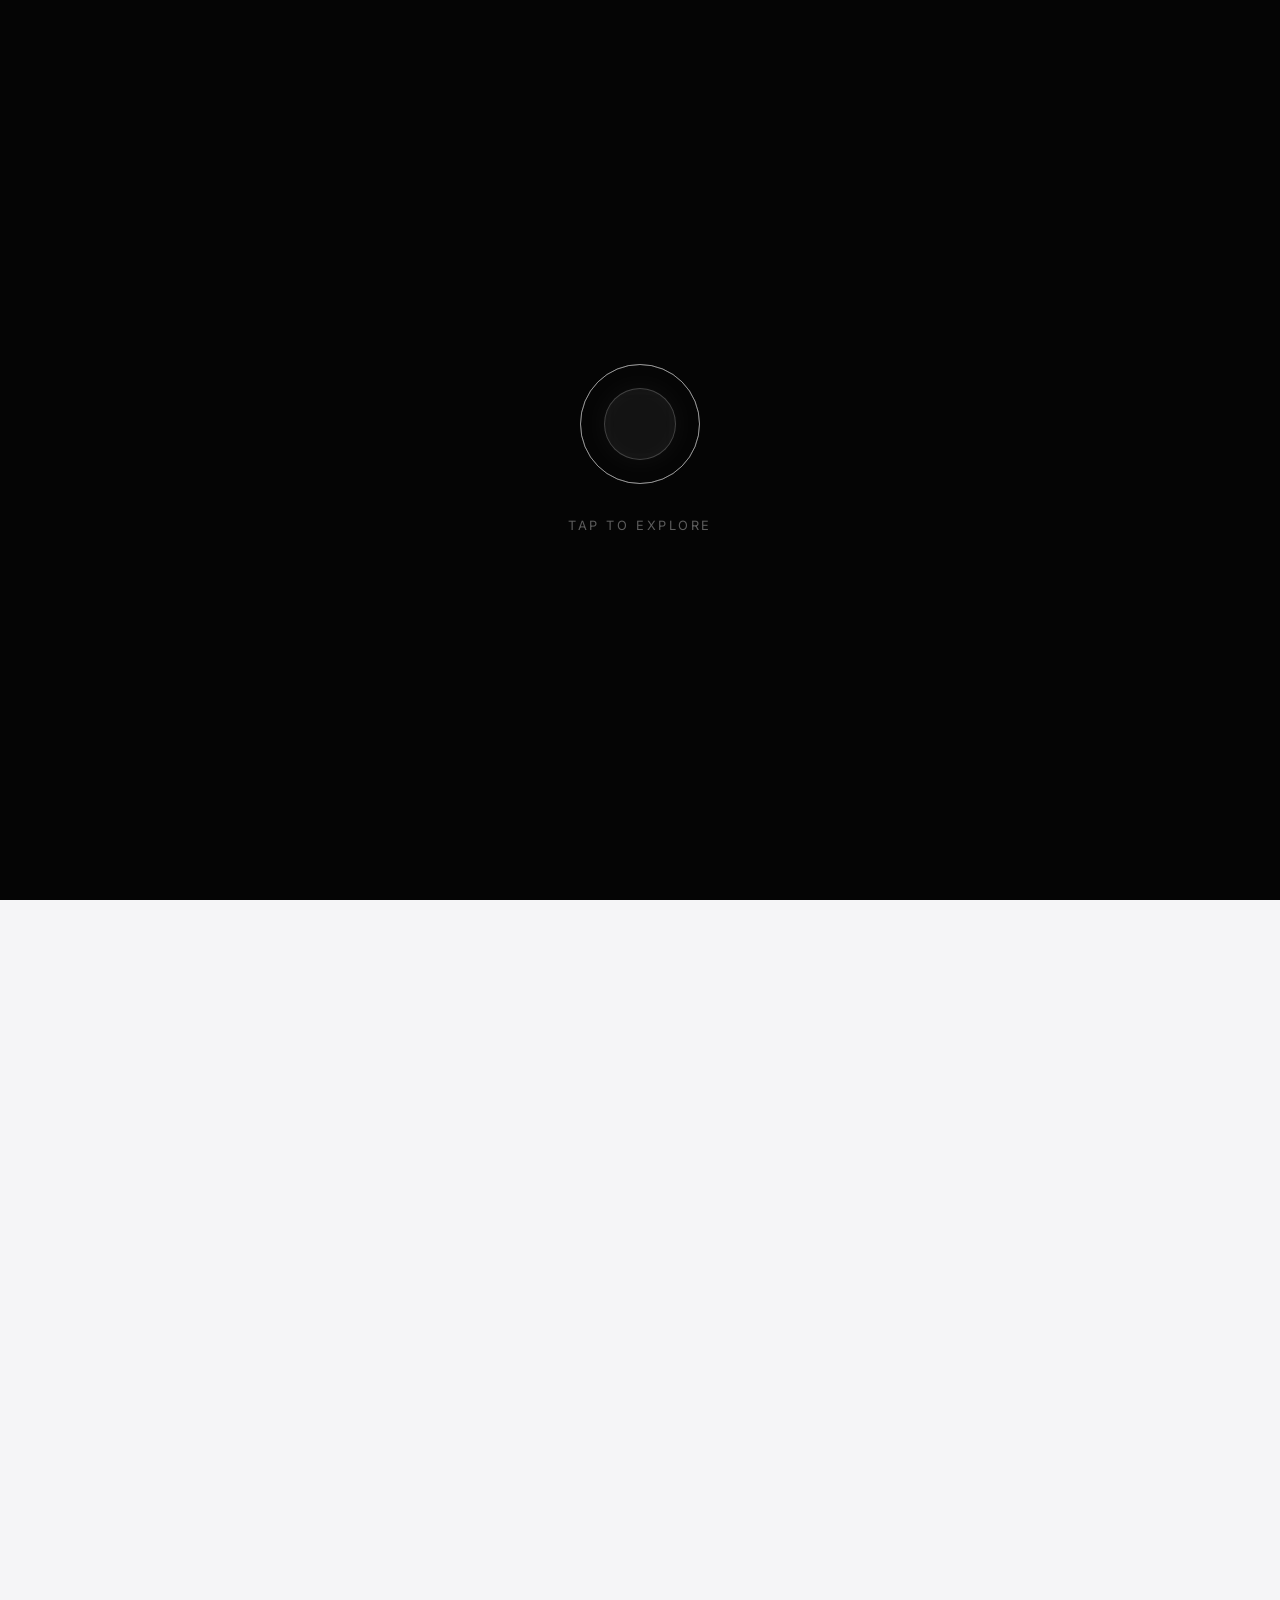
==== index.html @ 4217aa4a "V1.4 small fix" ====
<!DOCTYPE html>
<html lang="id">

<head>
    <meta charset="UTF-8">
    <meta name="viewport" content="width=device-width, initial-scale=1.0">
    <title>Daffa Restu Fadhillah — Front-End Developer & UI/UX Designer</title>
    <meta name="description"
        content="Portfolio resmi Daffa Restu Fadhillah (Dares), Front-End Developer & UI/UX Designer. Jelajahi proyek, keahlian, dan pengalaman kerja saya.">

    <!-- Open Graph / Social Media Meta Tags -->
    <meta property="og:type" content="website">
    <meta property="og:url" content="https://dares18.github.io/Web-Porto/">
    <meta property="og:title" content="Daffa Restu Fadhillah — Front-End Developer & UI/UX Designer">
    <meta property="og:description"
        content="Portfolio resmi Daffa Restu Fadhillah (Dares), Front-End Developer & UI/UX Designer. Jelajahi proyek, keahlian, dan pengalaman kerja saya.">
    <meta property="og:image" content="https://dares18.github.io/Web-Porto/Assets/test%20photo.jpeg">

    <!-- Twitter Meta Tags -->
    <meta property="twitter:card" content="summary_large_image">
    <meta property="twitter:url" content="https://dares18.github.io/Web-Porto/">
    <meta property="twitter:title" content="Daffa Restu Fadhillah — Front-End Developer & UI/UX Designer">
    <meta property="twitter:description"
        content="Portfolio resmi Daffa Restu Fadhillah (Dares), Front-End Developer & UI/UX Designer. Jelajahi proyek, keahlian, dan pengalaman kerja saya.">
    <meta property="twitter:image" content="https://dares18.github.io/Web-Porto/Assets/test%20photo.jpeg">
    <link rel="stylesheet" href="style.css?v=6.0">
    <!-- Google Fonts for modern typography -->
    <link href="https://fonts.googleapis.com/css2?family=Inter:wght@400;600;800&family=Outfit:wght@400;700&display=swap"
        rel="stylesheet">
    <!-- Phosphor Icons for minimalist icons -->
    <script src="https://unpkg.com/@phosphor-icons/web"></script>
</head>

<body class="light-theme splash-active">
    <!-- Typographic Intro Splash -->
    <div id="intro-splash" class="intro-splash" aria-hidden="true">
        <div class="splash-layer splash-layer-top"></div>
        <div class="splash-layer splash-layer-bottom"></div>
        <div class="splash-center kinetic-container">
            <div class="kinetic-word" data-anim="slide-l">IN A DIGITAL WORLD...</div>
            <div class="kinetic-word" data-anim="slide-r">WHERE DETAILS MATTER...</div>
            <div class="kinetic-word" data-anim="stomp">MEET THE CREATOR.</div>
            <div class="kinetic-word kinetic-huge" data-anim="invert">DAFFA RESTU FADHILLAH</div>
            <div class="kinetic-word" data-anim="zoom">FRONT-END DEVELOPER</div>
            <div class="kinetic-word kinetic-accent" data-anim="stretch">& UI/UX DESIGNER</div>
            <div class="kinetic-word" data-anim="bounce">UDINUS • GPA 3.45</div>
            <div class="kinetic-word" data-anim="slide-l">PUPR & APU EXPERIENCED</div>
            <div class="kinetic-word" data-anim="stomp">HR & QA WEB SYSTEMS</div>
            <div class="kinetic-word kinetic-accent" data-anim="zoom">SMOOTH. RESPONSIVE.</div>
            <div class="kinetic-word kinetic-welcome" data-anim="mega">WELCOME.</div>
        </div>
        <!-- Interactive enter prompt — centered ring with pulse -->
        <div class="splash-enter" id="splash-enter">
            <div class="splash-enter-ring">
                <div class="splash-ring-pulse"></div>
                <div class="splash-ring-pulse splash-ring-pulse-2"></div>
                <div class="splash-ring-pulse splash-ring-pulse-3"></div>
                <div class="splash-ring-core">
                    <i class="ph-bold ph-infinity"></i>
                </div>
            </div>
            <span class="splash-enter-text">Tap to Explore</span>
        </div>
    </div>

    <!-- Background Grid -->
    <div class="bg-grid"></div>

    <!-- Header / Logo -->
    <header class="header">
        <div class="logo">
            <div class="logo-glass">
                <i class="ph-bold ph-infinity"></i>
            </div>
            <h1>Dares</h1>
        </div>

        <!-- Live Clock -->
        <div class="clock-container">
            <span id="live-clock">00:00:00</span>
        </div>
    </header>

    <!-- Main Content -->
    <main class="content">
        <!-- Hero Marquee Section -->
        <section id="home" class="hero-section">
            <div class="marquee-container">
                <div class="marquee-content">
                    <!-- Duplicate items to create infinite scroll effect -->
                    <span>DESIGN DREAMER</span>
                    <span class="dot">•</span>
                    <span>FRONTEND DEVELOPER</span>
                    <span class="dot">•</span>
                    <span>BACKEND SURVIVOR</span>
                    <span class="dot">•</span>
                    <span>DESIGN DREAMER</span>
                    <span class="dot">•</span>
                    <span>FRONTEND DEVELOPER</span>
                    <span class="dot">•</span>
                    <span>BACKEND SURVIVOR</span>
                    <span class="dot">•</span>
                </div>
            </div>

            <!-- Scroll Indicator -->
            <div class="scroll-indicator">
                <i class="ph ph-arrow-down"></i>
            </div>
        </section>

        <!-- About Section -->
        <section id="about" class="about-section">
            <div class="container about-grid">
                <div class="about-content">
                    <h2 class="section-title" data-tr="sec-about">About Me</h2>
                    <p class="about-text" data-tr="about-text">
                        Hi, I'm <span class="highlight">Daffa Restu Fadhillah</span>. A passionate tech enthusiast
                        mainly
                        focused on Front-End Development and UI/UX Design. I love building cool, responsive, and
                        interactive
                        web experiences.
                    </p>
                </div>
                <div class="about-image-wrapper">
                    <div class="image-backdrop"></div>
                    <div class="about-image-card">
                        <img src="Assets/test photo.jpeg" alt="Daffa Restu Fadhillah" class="profile-img" loading="lazy" decoding="async">
                        <div class="status-badge">
                            <span class="status-dot"></span> <span data-tr="avail-work">Available for work</span>
                        </div>
                    </div>
                </div>
            </div>
        </section>

        <!-- Education Section -->
        <section id="education" class="education-section">
            <div class="container">
                <h2 class="section-title" data-tr="sec-edu">Education</h2>
                <div class="education-container">
                    <div class="education-card">
                        <div class="edu-header">
                            <div class="edu-icon-wrapper">
                                <img src="Assets/LogoUdinus.png" alt="Logo UDINUS" class="edu-logo" loading="lazy" decoding="async">
                            </div>
                            <div class="edu-meta">
                                <span class="edu-year"><i class="ph ph-calendar-blank"></i> 2020 — 2024</span>
                                <span class="edu-gpa"><i class="ph ph-star-fill"></i> GPA 3.45 / 4.00</span>
                            </div>
                        </div>
                        <h3 class="edu-univ">Dian Nuswantoro University</h3>
                        <h4 class="edu-major">Bachelor of Informatics Engineering (S1 Teknik Informatika)</h4>
                        <p class="edu-desc" data-tr="edu-desc-1">
                            Studied core computer science principles, software engineering, algorithms, and computer
                            systems. Specialized independently and academically in <span class="edu-highlight">Front-End
                                Development</span> and <span class="edu-highlight">UI/UX Design</span>, focusing on
                            building sleek, responsive, and user-centric web applications.
                        </p>
                        <div class="edu-skills">
                            <span class="edu-tag">Front-End Development</span>
                            <span class="edu-tag">UI/UX Design</span>
                            <span class="edu-tag">Software Engineering</span>
                            <span class="edu-tag">Web Technologies</span>
                            <span class="edu-tag">Computer Networks</span>
                        </div>
                    </div>
                </div>
            </div>
        </section>

        <!-- Work Experience Section -->
        <section id="experience" class="experience-section">
            <div class="container">
                <h2 class="section-title" data-tr="sec-exp">Work Experience</h2>
                <div class="timeline">
                    <!-- Item 1 -->
                    <div class="timeline-item">
                        <div class="timeline-dot">
                            <i class="ph ph-laptop"></i>
                        </div>
                        <div class="timeline-content">
                            <div class="exp-header">
                                <div class="exp-icon-wrapper">
                                    <img src="Assets/LogoPupr.png" alt="Logo PUPR" class="exp-logo" loading="lazy" decoding="async">
                                </div>
                                <div class="exp-meta">
                                    <span class="exp-date"><i class="ph ph-calendar-blank"></i> 2023</span>
                                    <span class="exp-badge internship" data-tr="exp-badge-1">Internship</span>
                                </div>
                            </div>
                            <h3 class="exp-role" data-tr="exp-role-1">IT Help Desk Support</h3>
                            <h4 class="exp-company"><i class="ph ph-buildings"></i> BBPJN JATENG — DIY</h4>
                            <p class="exp-desc" data-tr="exp-desc-1">
                                Provided technical assistance and IT troubleshooting to internal and external staff.
                                Resolved hardware, software, network infrastructure, and operating system issues to
                                ensure seamless daily computer operations.
                            </p>
                            <div class="exp-skills">
                                <span class="exp-tag">IT Help Desk</span>
                                <span class="exp-tag">Hardware Troubleshooting</span>
                                <span class="exp-tag">Software Diagnostics</span>
                                <span class="exp-tag">Computer Networks</span>
                                <span class="exp-tag">Customer Service</span>
                            </div>
                        </div>
                    </div>

                    <!-- Item 2 -->
                    <div class="timeline-item">
                        <div class="timeline-dot">
                            <i class="ph ph-briefcase"></i>
                        </div>
                        <div class="timeline-content">
                            <div class="exp-header">
                                <div class="exp-icon-wrapper">
                                    <img src="Assets/apu.png" alt="Logo APU" class="exp-logo" loading="lazy" decoding="async">
                                </div>
                                <div class="exp-meta">
                                    <span class="exp-date"><i class="ph ph-calendar-blank"></i> Dec 2025 — Jun
                                        2026</span>
                                    <span class="exp-badge" data-tr="exp-badge-2">Contract</span>
                                </div>
                            </div>
                            <h3 class="exp-role" data-tr="exp-role-2">Study Program Administration Staff</h3>
                            <h4 class="exp-company"><i class="ph ph-buildings"></i> Agung Putra University</h4>
                            <p class="exp-desc" data-tr="exp-desc-2">
                                Managed daily academic department administration including archiving and reporting.
                                Coordinated agenda scheduling for faculty management, handled incoming/outgoing
                                correspondence, and maintained database accuracy.
                            </p>
                            <div class="exp-skills">
                                <span class="exp-tag">Academic Administration</span>
                                <span class="exp-tag">Agenda Scheduling</span>
                                <span class="exp-tag">Document Archiving</span>
                                <span class="exp-tag">Microsoft Office Suite</span>
                                <span class="exp-tag">Data Management</span>
                            </div>
                        </div>
                    </div>

                    <!-- Item 3 -->
                    <div class="timeline-item">
                        <div class="timeline-dot">
                            <i class="ph ph-briefcase"></i>
                        </div>
                        <div class="timeline-content">
                            <div class="exp-header">
                                <div class="exp-icon-wrapper">
                                    <img src="Assets/apu.png" alt="Logo APU" class="exp-logo" loading="lazy" decoding="async">
                                </div>
                                <div class="exp-meta">
                                    <span class="exp-date"><i class="ph ph-calendar-blank"></i> Dec 2025 — Jun
                                        2026</span>
                                    <span class="exp-badge" data-tr="exp-badge-3">Contract</span>
                                </div>
                            </div>
                            <h3 class="exp-role" data-tr="exp-role-3">LPPM Administration Staff & Cooperation (National)</h3>
                            <h4 class="exp-company"><i class="ph ph-buildings"></i> Agung Putra University</h4>
                            <p class="exp-desc" data-tr="exp-desc-3">
                                Assisted daily institutional research administration, managed document archiving and
                                report preparation, provided executive support to research committees, and handled
                                official correspondence for national collaboration initiatives.
                            </p>
                            <div class="exp-skills">
                                <span class="exp-tag">Administration</span>
                                <span class="exp-tag">Document Control</span>
                                <span class="exp-tag">Executive Support</span>
                                <span class="exp-tag">Correspondence</span>
                                <span class="exp-tag">Data Entry</span>
                            </div>
                        </div>
                    </div>
                </div>
            </div>
        </section>

        <!-- Projects Section -->
        <section id="projects" class="projects-section">
            <div class="container">
                <h2 class="section-title" data-tr="sec-proj">Projects</h2>
                <div class="projects-grid">
                    <!-- Project 1: SDM APU -->
                    <div class="project-card liquid-project" id="project-sdm-apu">
                        <div class="project-thumb-box">
                            <img src="Assets/ProjectSdmApu/1.png" alt="Employee Performance Appraisal System APU"
                                class="project-img" loading="lazy" decoding="async">
                            <div class="project-img-overlay">
                                <span class="action-pill" data-tr="pill-1"><i class="ph ph-corners-out"></i> Open Gallery Grid (6
                                    Images)</span>
                            </div>
                        </div>
                        <div class="project-details">
                            <div class="project-tags">
                                <span class="exp-tag">HR Management</span>
                                <span class="exp-tag">Academic Admin</span>
                            </div>
                            <h3 class="project-heading" data-tr="proj-head-1">Employee Performance Appraisal System</h3>
                            <p class="project-summary" data-tr="proj-sum-1">An integrated Human Resource Management System featuring digital
                                document archiving, employee evaluation tracking, and academic administrative automation
                                for Agung Putra University.</p>
                        </div>
                    </div>

                    <!-- Project 2: LPMI APU -->
                    <div class="project-card liquid-project" id="project-lpmi-apu">
                        <div class="project-thumb-box">
                            <img src="Assets/ProjectLpmiApu/1A.png" alt="Internal Quality Assurance System APU"
                                class="project-img" loading="lazy" decoding="async">
                            <div class="project-img-overlay">
                                <span class="action-pill" data-tr="pill-2"><i class="ph ph-corners-out"></i> Open Gallery Grid (8
                                    Images)</span>
                            </div>
                        </div>
                        <div class="project-details">
                            <div class="project-tags">
                                <span class="exp-tag">Quality Assurance</span>
                                <span class="exp-tag">Academic Survey</span>
                            </div>
                            <h3 class="project-heading" data-tr="proj-head-2">Internal Quality Assurance Questionnaire System</h3>
                            <p class="project-summary" data-tr="proj-sum-2">An integrated academic survey and evaluation questionnaire
                                platform designed for Agung Putra University's Internal Quality Assurance Board (LPMI),
                                facilitating automated feedback collection, institutional auditing, and quality
                                compliance tracking.</p>
                        </div>
                    </div>
                </div>
        </section>
    </main>

        <!-- Project 1 Popup Modal (Galeri SDM APU) -->
        <div id="modal-sdm-apu" class="project-modal-backdrop gallery-modal">
            <div class="project-modal-glass">
                <div class="project-modal-top">
                    <div class="modal-title-area">
                        <span class="exp-badge" data-tr="mod-badge-1"><i class="ph ph-images"></i> Documentation Gallery</span>
                        <h3 data-tr="mod-head-1">Employee Performance Appraisal System</h3>
                    </div>
                    <button class="modal-close-btn close-gallery-modal" aria-label="Close Gallery">
                        <i class="ph ph-x"></i>
                    </button>
                </div>
                <div class="project-modal-content">
                    <p class="modal-desc" data-tr="mod-desc-1">Comprehensive interface preview and feature walkthrough of the Human Resource
                        Management and Employee Performance Appraisal System at Agung Putra University.</p>
                    <div class="modal-gallery-grid">
                        <div class="gallery-cell" data-index="0"
                            data-caption="PIN-Based Login Portal — Secure appraisal gateway where every division head (evaluator) and HRD officer accesses the system using a distinct, unique PIN code.">
                            <img src="Assets/ProjectSdmApu/1.png" alt="SDM APU Screenshot 1" loading="lazy" decoding="async">
                            <div class="cell-zoom-pill"><i class="ph ph-magnifying-glass-plus"></i> Zoom</div>
                        </div>
                        <div class="gallery-cell" data-index="1"
                            data-caption="Employee Appraisal & Selection Interface — Evaluators select an employee by name; once selected, the employee's detailed profile appears, allowing the division head to conduct structured appraisals.">
                            <img src="Assets/ProjectSdmApu/2.png" alt="SDM APU Screenshot 2" loading="lazy" decoding="async">
                            <div class="cell-zoom-pill"><i class="ph ph-magnifying-glass-plus"></i> Zoom</div>
                        </div>
                        <div class="gallery-cell" data-index="2"
                            data-caption="Performance Appraisal History & Statistics — Leaders and HRD staff review the complete evaluation history of appraised employees, featuring analytical statistics and performance averages to guide strategic decisions.">
                            <img src="Assets/ProjectSdmApu/3.png" alt="SDM APU Screenshot 3" loading="lazy" decoding="async">
                            <div class="cell-zoom-pill"><i class="ph ph-magnifying-glass-plus"></i> Zoom</div>
                        </div>
                        <div class="gallery-cell" data-index="3"
                            data-caption="Individual Employee Performance Analytics — Detailed statistical modal showcasing personalized performance trends and appraisal scores derived from historical evaluations of the selected employee.">
                            <img src="Assets/ProjectSdmApu/4.png" alt="SDM APU Screenshot 4" loading="lazy" decoding="async">
                            <div class="cell-zoom-pill"><i class="ph ph-magnifying-glass-plus"></i> Zoom</div>
                        </div>
                        <div class="gallery-cell" data-index="4"
                            data-caption="Employee Data Management Console — HRD staff manage employee directory profiles: adding, deleting, activating, or deactivating accounts, and updating details like name, job title, and join date for appraisal eligibility.">
                            <img src="Assets/ProjectSdmApu/5.png" alt="SDM APU Screenshot 5" loading="lazy" decoding="async">
                            <div class="cell-zoom-pill"><i class="ph ph-magnifying-glass-plus"></i> Zoom</div>
                        </div>
                        <div class="gallery-cell" data-index="5"
                            data-caption="User Roles & Access Management — HRD staff configure system access, mapping division leaders (evaluators) to specific subordinate groups and generating unique access PIN codes for appraisal authorizations.">
                            <img src="Assets/ProjectSdmApu/6.png" alt="SDM APU Screenshot 6" loading="lazy" decoding="async">
                            <div class="cell-zoom-pill"><i class="ph ph-magnifying-glass-plus"></i> Zoom</div>
                        </div>
                    </div>
                </div>
            </div>
        </div>

        <!-- Project 2 Popup Modal (Galeri LPMI APU) -->
        <div id="modal-lpmi-apu" class="project-modal-backdrop gallery-modal">
            <div class="project-modal-glass">
                <div class="project-modal-top">
                    <div class="modal-title-area">
                        <span class="exp-badge" data-tr="mod-badge-2"><i class="ph ph-images"></i> Documentation Gallery</span>
                        <h3 data-tr="mod-head-2">Internal Quality Assurance Questionnaire System</h3>
                    </div>
                    <button class="modal-close-btn close-gallery-modal" aria-label="Close Gallery">
                        <i class="ph ph-x"></i>
                    </button>
                </div>
                <div class="project-modal-content">
                    <p class="modal-desc" data-tr="mod-desc-2">Comprehensive interface preview and feature walkthrough of the Internal
                        Quality Assurance Board (LPMI) Questionnaire and Evaluation Survey System at Agung Putra
                        University.</p>
                    <div class="modal-gallery-grid">
                        <div class="gallery-cell" data-index="0"
                            data-caption="LPMI Auditor & Admin Portal — Secure authentication gateway for Internal Quality Assurance Board (LPMI) officers and academic auditors to manage survey instruments and analyze institutional satisfaction scores.">
                            <img src="Assets/ProjectLpmiApu/1A.png" alt="LPMI APU Screenshot 1A" loading="lazy" decoding="async">
                            <div class="cell-zoom-pill"><i class="ph ph-magnifying-glass-plus"></i> Zoom</div>
                        </div>
                        <div class="gallery-cell" data-index="1"
                            data-caption="Respondent & Faculty Login Gateway — Accessible survey portal where university students, lecturers, alumni, and stakeholders log in to complete evaluation questionnaires.">
                            <img src="Assets/ProjectLpmiApu/1U.png" alt="LPMI APU Screenshot 1U" loading="lazy" decoding="async">
                            <div class="cell-zoom-pill"><i class="ph ph-magnifying-glass-plus"></i> Zoom</div>
                        </div>
                        <div class="gallery-cell" data-index="2"
                            data-caption="Quality Survey Analytics Dashboard — Real-time visual overview displaying active questionnaire campaigns, overall response rates, and institutional satisfaction indices across faculties.">
                            <img src="Assets/ProjectLpmiApu/2.png" alt="LPMI APU Screenshot 2" loading="lazy" decoding="async">
                            <div class="cell-zoom-pill"><i class="ph ph-magnifying-glass-plus"></i> Zoom</div>
                        </div>
                        <div class="gallery-cell" data-index="3"
                            data-caption="Dynamic Questionnaire & Survey Form — Interactive digital survey interface featuring structured Likert-scale criteria, multi-choice evaluation items, and qualitative feedback fields.">
                            <img src="Assets/ProjectLpmiApu/3.png" alt="LPMI APU Screenshot 3" loading="lazy" decoding="async">
                            <div class="cell-zoom-pill"><i class="ph ph-magnifying-glass-plus"></i> Zoom</div>
                        </div>
                        <div class="gallery-cell" data-index="4"
                            data-caption="Survey Response & Feedback Archive — Centralized database repository recording historical questionnaire responses, respondent demographics, and department-specific evaluation records.">
                            <img src="Assets/ProjectLpmiApu/4.png" alt="LPMI APU Screenshot 4" loading="lazy" decoding="async">
                            <div class="cell-zoom-pill"><i class="ph ph-magnifying-glass-plus"></i> Zoom</div>
                        </div>
                        <div class="gallery-cell" data-index="5"
                            data-caption="Statistical Satisfaction Charts — Comprehensive visual analytics mapping teaching effectiveness, curriculum satisfaction trends, and comparative faculty evaluation benchmarks.">
                            <img src="Assets/ProjectLpmiApu/5.png" alt="LPMI APU Screenshot 5" loading="lazy" decoding="async">
                            <div class="cell-zoom-pill"><i class="ph ph-magnifying-glass-plus"></i> Zoom</div>
                        </div>
                        <div class="gallery-cell" data-index="6"
                            data-caption="Quality Assurance Report Generator — Automated compiling tool producing formal LPMI evaluation summaries and accreditation compliance documents directly from survey datasets.">
                            <img src="Assets/ProjectLpmiApu/6.png" alt="LPMI APU Screenshot 6" loading="lazy" decoding="async">
                            <div class="cell-zoom-pill"><i class="ph ph-magnifying-glass-plus"></i> Zoom</div>
                        </div>
                        <div class="gallery-cell" data-index="7"
                            data-caption="Questionnaire Campaign Management — Administrative panel allowing LPMI staff to create new survey periods, customize question banks, and set target respondent criteria.">
                            <img src="Assets/ProjectLpmiApu/7.png" alt="LPMI APU Screenshot 7" loading="lazy" decoding="async">
                            <div class="cell-zoom-pill"><i class="ph ph-magnifying-glass-plus"></i> Zoom</div>
                        </div>
                    </div>
                </div>
            </div>
        </div>

        <!-- Lightbox Image Viewer (Zoom Preview) -->
        <div id="lightbox-modal" class="lightbox-backdrop">
            <button id="lightbox-close" class="lightbox-btn close-lightbox" aria-label="Close Preview">
                <i class="ph ph-x"></i>
            </button>
            <button id="lightbox-prev" class="lightbox-btn nav-lightbox prev-lightbox" aria-label="Previous Image">
                <i class="ph ph-caret-left"></i>
            </button>
            <button id="lightbox-next" class="lightbox-btn nav-lightbox next-lightbox" aria-label="Next Image">
                <i class="ph ph-caret-right"></i>
            </button>

            <div class="lightbox-container">
                <img id="lightbox-img" src="" alt="Zoomed Preview" class="lightbox-image" decoding="async">
                <div class="lightbox-caption-glass">
                    <span id="lightbox-counter" class="lightbox-counter-badge">1 / 6</span>
                    <p id="lightbox-desc" class="lightbox-desc-text"></p>
                </div>
            </div>
        </div>

    <!-- Floating Bottom Dock -->
    <nav class="dock">
        <ul class="dock-list">
            <li class="dock-item" data-tooltip="Home">
                <a href="#home" class="dock-link"><i class="ph ph-house"></i></a>
            </li>
            <li class="dock-item" data-tooltip="About Me">
                <a href="#about" class="dock-link"><i class="ph ph-user"></i></a>
            </li>
            <li class="dock-item" data-tooltip="Education">
                <a href="#education" class="dock-link"><i class="ph ph-graduation-cap"></i></a>
            </li>
            <li class="dock-item" data-tooltip="Work Experience">
                <a href="#experience" class="dock-link"><i class="ph ph-briefcase"></i></a>
            </li>
            <li class="dock-item" data-tooltip="Projects">
                <a href="#projects" class="dock-link"><i class="ph ph-folder-notch"></i></a>
            </li>
            <li class="dock-item" data-tooltip="Download CV">
                <a href="Dokumen/CV Daffa ATS.pdf" download="CV Daffa ATS.pdf" class="dock-link"><i
                        class="ph ph-file-text"></i></a>
            </li>
            <li class="dock-divider"></li>
            <li class="dock-item" data-tooltip="GitHub">
                <a href="https://github.com/Dares18" class="dock-link"><i class="ph ph-github-logo"></i></a>
            </li>
            <li class="dock-divider"></li>
            <li class="dock-item" data-tooltip="Switch Theme">
                <button id="theme-toggle" class="dock-link theme-btn"><i class="ph ph-moon"></i></button>
            </li>
            <li class="dock-item" data-tooltip="Translate to Indonesia">
                <button id="lang-toggle" class="dock-link lang-btn" aria-label="Switch Language"><i class="ph ph-translate"></i></button>
            </li>
            <li class="dock-item" data-tooltip="Toggle Fullscreen">
                <button id="fullscreen-toggle" class="dock-link fullscreen-btn" aria-label="Toggle Fullscreen"><i class="ph ph-corners-out"></i></button>
            </li>
        </ul>
    </nav>

    <script src="cv-data.js?v=3.1"></script>
    <script src="translations.js?v=3.1"></script>
    <script src="script.js?v=6.0"></script>
</body>

</html>
---- style.css ----
/* --- CSS Reset & Base Variables --- */
:root {
    /* Light Theme Variables */
    --bg-color-light: #f5f5f7;
    --text-color-light: #111111;
    --text-muted-light: #666666;
    --grid-color-light: rgba(0, 0, 0, 0.05);
    --dock-bg-light: rgba(255, 255, 255, 0.45);
    --dock-border-light: rgba(0, 0, 0, 0.12);
    --card-bg-light: rgba(255, 255, 255, 0.75);

    /* Dark Theme Variables */
    --bg-color-dark: #050505;
    --bg-gradient-dark: radial-gradient(circle at top right, #1d1d1d, #050505);
    --text-color-dark: #ffffff;
    --text-muted-dark: #a0a0a0;
    --grid-color-dark: rgba(255, 255, 255, 0.05);
    --dock-bg-dark: rgba(20, 20, 25, 0.45);
    --dock-border-dark: rgba(255, 255, 255, 0.15);
    --card-bg-dark: rgba(20, 20, 25, 0.75);

    /* Monochrome Futuristic Accent Variables */
    --accent-color: #ffffff;
    --accent-muted: #a0a0a0;
    --accent-glow: rgba(255, 255, 255, 0.18);
    --accent-border: rgba(255, 255, 255, 0.35);
    --accent-badge-bg: rgba(255, 255, 255, 0.1);
    --accent-gradient: linear-gradient(135deg, #ffffff 0%, #666666 100%);

    /* Fonts */
    --font-sans: 'Inter', sans-serif;
    --font-display: 'Outfit', sans-serif;

    /* Transition defaults */
    --transition-smooth: all 0.4s cubic-bezier(0.16, 1, 0.3, 1);
}

/* ========== INTRO SPLASH SCREEN ========== */
body.splash-active {
    overflow: hidden !important;
    height: 100vh;
}

/* Cinematic Website Entrance underneath Curtain */
body.splash-active .header,
body.splash-active .content {
    opacity: 0;
    transform: translate3d(0, 24px, 0) scale(0.98);
    pointer-events: none;
}

body.splash-active .dock {
    opacity: 0;
    transform: translate3d(-50%, 24px, 0) scale(0.98);
    pointer-events: none;
}

body:not(.splash-active) .header,
body:not(.splash-active) .content {
    opacity: 1;
    transform: translate3d(0, 0, 0) scale(1);
    transition: opacity 0.8s cubic-bezier(0.16, 1, 0.3, 1),
                transform 0.8s cubic-bezier(0.16, 1, 0.3, 1);
}

body:not(.splash-active) .dock {
    opacity: 1;
    transform: translate3d(-50%, 0, 0) scale(1);
    transition: opacity 0.8s cubic-bezier(0.16, 1, 0.3, 1),
                transform 0.8s cubic-bezier(0.16, 1, 0.3, 1);
}

.intro-splash {
    position: fixed;
    inset: 0;
    z-index: 99999;
    display: flex;
    justify-content: center;
    align-items: center;
    pointer-events: all;
}

/* Curtain layers */
.splash-layer {
    position: absolute;
    left: 0;
    right: 0;
    height: 50%;
    background: #050505;
    z-index: 1;
    transition: transform 0.8s cubic-bezier(0.76, 0, 0.24, 1);
}

.splash-layer-top {
    top: 0;
}

.splash-layer-bottom {
    bottom: 0;
}

.intro-splash.exit .splash-layer-top {
    transform: translateY(-100%);
}

.intro-splash.exit .splash-layer-bottom {
    transform: translateY(100%);
}

.intro-splash.exit .kinetic-container {
    opacity: 0;
    transform: scale(1.6);
    transition: opacity 0.4s ease-out, transform 0.4s cubic-bezier(0.16, 1, 0.3, 1);
    pointer-events: none;
}

/* Center container for kinetic typography */
.kinetic-container {
    position: relative;
    z-index: 2;
    display: flex;
    justify-content: center;
    align-items: center;
    width: 100vw;
    height: 100vh;
    padding: 0 5vw;
    box-sizing: border-box;
}

/* Base kinetic word style */
.kinetic-word {
    position: absolute;
    opacity: 0;
    pointer-events: none;
    text-align: center;
    font-family: var(--font-display), 'Outfit', sans-serif;
    font-size: clamp(2.2rem, 7.5vw, 6.5rem);
    font-weight: 800;
    line-height: 1.1;
    letter-spacing: -0.02em;
    text-transform: uppercase;
    color: #ffffff;
    will-change: transform, opacity, filter;
    transition: none;
}

.kinetic-word.kinetic-huge {
    font-size: clamp(1.8rem, 8.5vw, 7.5rem);
    letter-spacing: -0.04em;
    width: 100%;
}

.kinetic-word.kinetic-accent {
    font-size: clamp(2.8rem, 10vw, 8.5rem);
    background: linear-gradient(135deg, #ffffff 0%, #a0a0a0 100%);
    -webkit-background-clip: text;
    background-clip: text;
    -webkit-text-fill-color: transparent;
}

.kinetic-word.kinetic-welcome {
    font-size: clamp(3.2rem, 11vw, 9.5rem);
    letter-spacing: 0.05em;
    color: #ffffff;
    text-shadow: 0 0 35px rgba(255, 255, 255, 0.5);
}

/* High-contrast inverted flash style on curtain and body */
.intro-splash.kinetic-inverted .splash-layer {
    background: #ffffff !important;
}
.intro-splash.kinetic-inverted .kinetic-word {
    color: #050505 !important;
    -webkit-text-fill-color: #050505 !important;
}

/* Kinetic Animations Active State */
.kinetic-word.k-active {
    opacity: 1;
}

/* 1. Stomp animation (Nail down) */
.kinetic-word[data-anim="stomp"].k-active {
    animation: kStomp 0.25s cubic-bezier(0.16, 1, 0.3, 1) forwards;
}
@keyframes kStomp {
    0% { transform: scale(3.5); opacity: 0; filter: blur(8px); }
    100% { transform: scale(1); opacity: 1; filter: blur(0px); }
}

/* 2. Slide Left */
.kinetic-word[data-anim="slide-l"].k-active {
    animation: kSlideL 0.22s cubic-bezier(0.16, 1, 0.3, 1) forwards;
}
@keyframes kSlideL {
    0% { transform: translateX(-80vw) skewX(-20deg); opacity: 0; }
    100% { transform: translateX(0) skewX(0deg); opacity: 1; }
}

/* 3. Slide Right */
.kinetic-word[data-anim="slide-r"].k-active {
    animation: kSlideR 0.22s cubic-bezier(0.16, 1, 0.3, 1) forwards;
}
@keyframes kSlideR {
    0% { transform: translateX(80vw) skewX(20deg); opacity: 0; }
    100% { transform: translateX(0) skewX(0deg); opacity: 1; }
}

/* 4. Zoom explosion */
.kinetic-word[data-anim="zoom"].k-active {
    animation: kZoom 0.25s cubic-bezier(0.16, 1, 0.3, 1) forwards;
}
@keyframes kZoom {
    0% { transform: scale(0.1); opacity: 0; filter: blur(10px); }
    70% { transform: scale(1.1); }
    100% { transform: scale(1); opacity: 1; filter: blur(0px); }
}

/* 5. Invert Flash Impact */
.kinetic-word[data-anim="invert"].k-active {
    animation: kInvert 0.28s cubic-bezier(0.16, 1, 0.3, 1) forwards;
}
@keyframes kInvert {
    0% { transform: scale(2.2); opacity: 0; }
    100% { transform: scale(1); opacity: 1; }
}

/* 6. Elastic Stretch */
.kinetic-word[data-anim="stretch"].k-active {
    animation: kStretch 0.28s cubic-bezier(0.34, 1.56, 0.64, 1) forwards;
}
@keyframes kStretch {
    0% { transform: scaleX(3) scaleY(0.3); opacity: 0; }
    100% { transform: scaleX(1) scaleY(1); opacity: 1; }
}

/* 7. Horizontal Bounce */
.kinetic-word[data-anim="bounce"].k-active {
    animation: kBounce 0.3s cubic-bezier(0.34, 1.56, 0.64, 1) forwards;
}
@keyframes kBounce {
    0% { transform: translateX(-30vw); opacity: 0; }
    60% { transform: translateX(3vw); }
    100% { transform: translateX(0); opacity: 1; }
}

/* 8. Mega Welcome Shockwave */
.kinetic-word[data-anim="mega"].k-active {
    animation: kMega 0.35s cubic-bezier(0.16, 1, 0.3, 1) forwards;
}
@keyframes kMega {
    0% { transform: scale(4); opacity: 0; filter: blur(12px); }
    100% { transform: scale(1); opacity: 1; filter: blur(0px); }
}

/* Exit out transitions */
.kinetic-word.k-out {
    opacity: 0 !important;
    transform: scale(0.85) !important;
    filter: blur(4px) !important;
    transition: opacity 0.12s ease-out, transform 0.12s ease-out, filter 0.12s ease-out !important;
}

/* Remove splash after animation */
.intro-splash.done {
    display: none;
}

/* Interactive enter prompt — centered ring */
.splash-enter {
    position: absolute;
    inset: 0;
    z-index: 3;
    display: flex;
    flex-direction: column;
    align-items: center;
    justify-content: center;
    cursor: pointer;
    gap: 2rem;
}

/* Ring container */
.splash-enter-ring {
    position: relative;
    width: 120px;
    height: 120px;
    display: flex;
    align-items: center;
    justify-content: center;
}

/* Concentric pulse rings */
.splash-ring-pulse {
    position: absolute;
    inset: 0;
    border-radius: 50%;
    border: 1.5px solid rgba(255, 255, 255, 0.25);
    animation: splashRingExpand 2.8s cubic-bezier(0.16, 1, 0.3, 1) infinite;
}

.splash-ring-pulse-2 {
    animation-delay: 0.6s;
}

.splash-ring-pulse-3 {
    animation-delay: 1.2s;
}

@keyframes splashRingExpand {
    0% {
        transform: scale(0.6);
        opacity: 0.8;
        border-color: rgba(255, 255, 255, 0.35);
    }

    80% {
        transform: scale(1.6);
        opacity: 0;
        border-color: rgba(255, 255, 255, 0);
    }

    100% {
        transform: scale(1.6);
        opacity: 0;
    }
}

/* Core circle with icon */
.splash-ring-core {
    position: relative;
    width: 72px;
    height: 72px;
    border-radius: 50%;
    background: rgba(255, 255, 255, 0.06);
    border: 1.5px solid rgba(255, 255, 255, 0.2);
    display: flex;
    align-items: center;
    justify-content: center;
    font-size: 2rem;
    color: rgba(255, 255, 255, 0.75);
    backdrop-filter: blur(8px);
    -webkit-backdrop-filter: blur(8px);
    transition: all 0.4s cubic-bezier(0.16, 1, 0.3, 1);
    box-shadow: 0 0 30px rgba(255, 255, 255, 0.05),
        inset 0 0 20px rgba(255, 255, 255, 0.03);
}

.splash-enter:hover .splash-ring-core {
    background: rgba(255, 255, 255, 0.12);
    border-color: rgba(255, 255, 255, 0.4);
    color: #ffffff;
    transform: scale(1.08);
    box-shadow: 0 0 40px rgba(255, 255, 255, 0.12),
        inset 0 0 25px rgba(255, 255, 255, 0.06);
}

.splash-enter:active .splash-ring-core {
    transform: scale(0.95);
    transition-duration: 0.1s;
}

/* Text label */
.splash-enter-text {
    font-family: var(--font-sans);
    font-size: 0.8rem;
    font-weight: 400;
    letter-spacing: 0.2em;
    text-transform: uppercase;
    color: rgba(255, 255, 255, 0.35);
    transition: color 0.3s ease;
    animation: splashTextBreath 2.4s ease-in-out infinite;
}

.splash-enter:hover .splash-enter-text {
    color: rgba(255, 255, 255, 0.6);
}

@keyframes splashTextBreath {

    0%,
    100% {
        opacity: 0.5;
    }

    50% {
        opacity: 1;
    }
}

/* Smooth hide — fade + scale down + blur away */
.splash-enter.hidden {
    opacity: 0;
    transform: scale(0.85);
    filter: blur(8px);
    transition: opacity 0.5s cubic-bezier(0.16, 1, 0.3, 1),
        transform 0.5s cubic-bezier(0.16, 1, 0.3, 1),
        filter 0.5s cubic-bezier(0.16, 1, 0.3, 1);
    pointer-events: none;
}

@media (max-width: 768px) {
    .splash-enter-ring {
        width: 100px;
        height: 100px;
    }

    .splash-ring-core {
        width: 60px;
        height: 60px;
        font-size: 1.6rem;
    }

    .splash-enter-text {
        font-size: 0.7rem;
        letter-spacing: 0.15em;
    }
}

@media (max-width: 480px) {
    .splash-enter-ring {
        width: 88px;
        height: 88px;
    }

    .splash-ring-core {
        width: 52px;
        height: 52px;
        font-size: 1.4rem;
    }

    .splash-enter-text {
        font-size: 0.65rem;
    }
}

/* ========== END INTRO SPLASH ========== */


*,
*::before,
*::after {
    margin: 0;
    padding: 0;
    box-sizing: border-box;
    -webkit-tap-highlight-color: transparent !important;
    -webkit-touch-callout: none;
}

:focus,
:active,
:focus-visible {
    outline: none !important;
}

a,
button,
input,
textarea,
select,
.card,
.dock-link,
.dock-item,
.dock-link *,
.project-card,
.btn {
    outline: none !important;
    -webkit-tap-highlight-color: rgba(0, 0, 0, 0) !important;
    user-select: none;
    -webkit-user-select: none;
}

html {
    scroll-behavior: smooth;
}

body {
    font-family: var(--font-sans);
    line-height: 1.6;
    min-height: 100vh;
    overflow-x: hidden;
    transition: var(--transition-smooth);
}

/* Light Theme (Default class if dark not applied, but we set dark as default initially) */
body.light-theme {
    background-color: var(--bg-color-light);
    color: var(--text-color-light);
    --accent-color: #111111;
    --accent-muted: #555555;
    --accent-glow: rgba(0, 0, 0, 0.12);
    --accent-border: rgba(0, 0, 0, 0.25);
    --accent-badge-bg: rgba(0, 0, 0, 0.06);
    --accent-gradient: linear-gradient(135deg, #111111 0%, #888888 100%);
}

body.light-theme .bg-grid {
    background-image:
        linear-gradient(var(--grid-color-light) 1px, transparent 1px),
        linear-gradient(90deg, var(--grid-color-light) 1px, transparent 1px);
}

body.light-theme .dock {
    background: var(--dock-bg-light);
    border: 1px solid rgba(0, 0, 0, 0.12);
    box-shadow:
        0 25px 50px -12px rgba(0, 0, 0, 0.18),
        0 0 25px rgba(0, 0, 0, 0.05),
        inset 0 1px 2px rgba(255, 255, 255, 0.95),
        inset 0 -1px 1px rgba(0, 0, 0, 0.05);
}

body.light-theme .dock-link {
    color: var(--text-color-light);
}

body.light-theme .project-card {
    background: var(--card-bg-light);
    border: 1px solid var(--dock-border-light);
}

body.light-theme .education-card {
    background: var(--card-bg-light);
    border: 1px solid var(--dock-border-light);
    box-shadow: 0 25px 50px -12px rgba(0, 0, 0, 0.08), inset 0 1px 1px rgba(255, 255, 255, 0.8);
}

body.light-theme .edu-year {
    background: rgba(0, 0, 0, 0.06);
    color: var(--text-color-light);
    border-color: rgba(0, 0, 0, 0.1);
}

body.light-theme .edu-tag {
    background: rgba(0, 0, 0, 0.04);
    border-color: rgba(0, 0, 0, 0.08);
    color: var(--text-muted-light);
}

body.light-theme .edu-tag:hover {
    background: rgba(0, 0, 0, 0.08);
    color: var(--text-color-light);
}

body.light-theme .timeline {
    border-left-color: rgba(0, 0, 0, 0.1);
}

body.light-theme .timeline-dot {
    background: #ffffff;
    border-color: var(--accent-border);
    color: var(--accent-color);
    box-shadow: 0 0 15px var(--accent-glow);
}

body.light-theme .timeline-content {
    background: var(--card-bg-light);
    border: 1px solid var(--dock-border-light);
    box-shadow: 0 20px 40px -15px rgba(0, 0, 0, 0.08), inset 0 1px 1px rgba(255, 255, 255, 0.8);
}

body.light-theme .exp-date {
    color: var(--text-muted-light);
}

body.light-theme .exp-role {
    color: var(--text-color-light);
}

body.light-theme .exp-tag {
    background: rgba(0, 0, 0, 0.04);
    border-color: rgba(0, 0, 0, 0.08);
    color: var(--text-muted-light);
}

body.light-theme .exp-tag:hover {
    background: rgba(0, 0, 0, 0.08);
    color: var(--text-color-light);
}

/* Dark Theme */
body.dark-theme {
    background: var(--bg-gradient-dark);
    background-color: var(--bg-color-dark);
    color: var(--text-color-dark);
}

body.dark-theme .bg-grid {
    background-image:
        linear-gradient(var(--grid-color-dark) 1px, transparent 1px),
        linear-gradient(90deg, var(--grid-color-dark) 1px, transparent 1px);
}

body.dark-theme .dock {
    background: var(--dock-bg-dark);
    border: 1px solid var(--dock-border-dark);
}

body.dark-theme .dock-link {
    color: var(--text-color-dark);
}

body.dark-theme .project-card {
    background: var(--card-bg-dark);
    border: 1px solid var(--dock-border-dark);
}

/* --- Layout & Background --- */
.bg-grid {
    position: fixed;
    top: 0;
    left: 0;
    width: 100vw;
    height: 100vh;
    background-size: 50px 50px;
    z-index: -1;
    pointer-events: none;
    transition: var(--transition-smooth);
}

.container {
    max-width: 1000px;
    margin: 0 auto;
    padding: 0 2rem;
}

/* --- Header & Logo --- */
.header {
    position: fixed;
    top: 0;
    left: 0;
    width: 100%;
    height: 80px;
    display: flex;
    justify-content: center;
    align-items: center;
    padding: 0 2rem;
    z-index: 1000;
    pointer-events: none;
}

.header>* {
    pointer-events: auto;
}

.logo {
    position: absolute;
    left: 50%;
    top: 50%;
    transform: translate(-50%, -50%);
    display: flex;
    align-items: center;
    justify-content: center;
    transition: all 0.6s cubic-bezier(0.16, 1, 0.3, 1);
    cursor: pointer;
}

/* --- Standalone Minimalist Infinity Logo --- */
.logo-glass {
    display: flex;
    align-items: center;
    justify-content: center;
    position: relative;
    height: 38px;
    color: var(--accent-color);
    font-size: 2.6rem;
    transition: all 0.6s cubic-bezier(0.16, 1, 0.3, 1);
    filter: drop-shadow(0 0 15px var(--accent-glow));
}

body.light-theme .logo-glass {
    color: var(--text-color-light);
}

.logo-glass i {
    /* No CSS transition on transform — JS fidget spinner controls rotation directly */
    will-change: transform;
    display: inline-block;
}

.logo:hover .logo-glass i {
    /* Only scale on hover; rotation is handled by fidget spinner JS */
    filter: brightness(1.2);
}

/* Fidget spinner active glow effect */
.logo-glass.spinning {
    filter: drop-shadow(0 0 20px var(--accent-glow)) drop-shadow(0 0 40px var(--accent-glow));
}

.logo-glass.spinning i {
    filter: brightness(1.3);
}

.logo h1 {
    position: absolute;
    top: calc(100% + 4px);
    left: 50%;
    transform: translate(-50%, 0);
    font-family: var(--font-display);
    font-size: 0.88rem;
    letter-spacing: 0.22em;
    font-weight: 700;
    text-transform: uppercase;
    transition: all 0.6s cubic-bezier(0.16, 1, 0.3, 1);
    white-space: nowrap;
    color: var(--text-color-dark);
}

body.light-theme .logo h1 {
    color: var(--text-color-light);
}

/* --- Scrolled State (Glides Logo to Top Left) --- */
.header.scrolled .logo {
    left: 2rem;
    transform: translate(0, -50%);
}

.header.scrolled .logo-glass {
    height: 30px;
    font-size: 1.9rem;
    filter: drop-shadow(0 0 8px var(--accent-glow));
}

.header.scrolled .logo h1 {
    top: 50%;
    left: calc(100% + 12px);
    transform: translate(0, -50%);
    font-size: 0.82rem;
    letter-spacing: 0.15em;
}

/* --- Live Clock --- */
.clock-container {
    position: absolute;
    top: 50%;
    right: 2rem;
    transform: translateY(-50%);
    font-family: monospace;
    font-size: 0.9rem;
    opacity: 0.8;
}

/* --- Hero Marquee --- */
.hero-section {
    height: 100vh;
    display: flex;
    flex-direction: column;
    justify-content: center;
    align-items: center;
    position: relative;
}

.marquee-container {
    width: 100%;
    overflow: hidden;
    white-space: nowrap;
    position: relative;
    mask-image: linear-gradient(to right, transparent, black 10%, black 90%, transparent);
    -webkit-mask-image: linear-gradient(to right, transparent, black 10%, black 90%, transparent);
}

.marquee-content {
    display: inline-block;
    animation: scroll 20s linear infinite;
    font-family: var(--font-display);
    font-size: clamp(3rem, 8vw, 8rem);
    font-weight: 800;
    letter-spacing: -0.02em;
    line-height: 1;
}

.marquee-content span {
    display: inline-block;
    padding: 0 1rem;
}

.marquee-content .dot {
    opacity: 0.5;
    font-size: 0.5em;
    vertical-align: middle;
}

@keyframes scroll {
    0% {
        transform: translateX(0);
    }

    100% {
        transform: translateX(-50%);
    }
}

/* Scroll Indicator */
.scroll-indicator {
    position: absolute;
    bottom: 120px;
    font-size: 1.5rem;
    animation: bounce 2s infinite;
    opacity: 0.6;
}

@keyframes bounce {

    0%,
    20%,
    50%,
    80%,
    100% {
        transform: translateY(0);
    }

    40% {
        transform: translateY(-10px);
    }

    60% {
        transform: translateY(-5px);
    }
}

/* --- Sections --- */
.section-title {
    font-family: var(--font-display);
    font-size: 2rem;
    margin-bottom: 2rem;
    opacity: 0.5;
    text-transform: uppercase;
    letter-spacing: 0.1em;
}

.about-section {
    padding: 8rem 0;
}

.about-grid {
    display: grid;
    grid-template-columns: 1.4fr 1fr;
    gap: 4rem;
    align-items: center;
}

.about-text {
    font-size: clamp(1.4rem, 3vw, 2.2rem);
    line-height: 1.4;
    font-weight: 600;
}

.about-text .highlight {
    opacity: 0.6;
}

/* About Image Styling */
.about-image-wrapper {
    position: relative;
    display: flex;
    justify-content: center;
    align-items: center;
}

.image-backdrop {
    position: absolute;
    width: 100%;
    height: 100%;
    border-radius: 2rem;
    background: var(--accent-gradient);
    filter: blur(45px);
    opacity: 0.25;
    z-index: 0;
    transition: var(--transition-smooth);
    animation: pulse-glow 6s ease-in-out infinite alternate;
}

@keyframes pulse-glow {
    0% {
        transform: scale(0.92);
        opacity: 0.25;
    }

    100% {
        transform: scale(1.05);
        opacity: 0.5;
    }
}

.about-image-card {
    position: relative;
    z-index: 1;
    border-radius: 2rem;
    overflow: hidden;
    aspect-ratio: 4/5;
    width: 100%;
    max-width: 360px;
    box-shadow: 0 25px 50px -12px rgba(0, 0, 0, 0.5);
    border: 1px solid rgba(255, 255, 255, 0.12);
    transition: var(--transition-smooth);
    background: #1a1a1a;
}

body.light-theme .about-image-card {
    border-color: rgba(0, 0, 0, 0.1);
    box-shadow: 0 25px 50px -12px rgba(0, 0, 0, 0.15);
}

.about-image-card:hover {
    transform: translateY(-8px) scale(1.02);
    border-color: rgba(255, 255, 255, 0.3);
}

.profile-img {
    width: 100%;
    height: 100%;
    object-fit: cover;
    filter: grayscale(15%) contrast(105%);
    transition: var(--transition-smooth);
}

.about-image-card:hover .profile-img {
    filter: grayscale(0%) scale(1.06);
}

/* Status Badge */
.status-badge {
    position: absolute;
    bottom: 1.5rem;
    left: 50%;
    transform: translateX(-50%);
    display: flex;
    align-items: center;
    gap: 0.5rem;
    padding: 0.6rem 1.2rem;
    background: rgba(10, 10, 15, 0.82);
    backdrop-filter: blur(12px);
    -webkit-backdrop-filter: blur(12px);
    border: 1px solid rgba(255, 255, 255, 0.15);
    border-radius: 100px;
    font-size: 0.85rem;
    font-weight: 600;
    color: #fff;
    white-space: nowrap;
    box-shadow: 0 10px 25px -5px rgba(0, 0, 0, 0.3);
    transition: var(--transition-smooth);
}

body.light-theme .status-badge {
    background: rgba(255, 255, 255, 0.85);
    color: #111;
    border-color: rgba(0, 0, 0, 0.1);
}

.status-dot {
    width: 8px;
    height: 8px;
    background-color: #22c55e;
    border-radius: 50%;
    box-shadow: 0 0 10px #22c55e;
    animation: blink 2s infinite;
}

@keyframes blink {

    0%,
    100% {
        opacity: 1;
    }

    50% {
        opacity: 0.4;
    }
}

/* --- Education Section --- */
.education-section {
    padding: 6rem 0;
}

.education-container {
    position: relative;
    max-width: 850px;
}

.education-card {
    position: relative;
    z-index: 1;
    background: var(--card-bg-dark);
    backdrop-filter: blur(20px);
    -webkit-backdrop-filter: blur(20px);
    border: 1px solid var(--dock-border-dark);
    border-radius: 2rem;
    padding: 3rem;
    overflow: hidden;
    transition: var(--transition-smooth);
    box-shadow: 0 25px 50px -12px rgba(0, 0, 0, 0.4), inset 0 1px 1px rgba(255, 255, 255, 0.15);
}

.education-card::before {
    content: '';
    position: absolute;
    top: 0;
    left: 0;
    width: 100%;
    height: 3px;
    background: var(--accent-gradient);
}

.education-card:hover {
    transform: translateY(-6px);
    border-color: var(--accent-border);
    box-shadow: 0 30px 60px -15px var(--accent-glow);
}

.edu-header {
    display: flex;
    justify-content: space-between;
    align-items: center;
    flex-wrap: wrap;
    gap: 1.5rem;
    margin-bottom: 2rem;
}

.edu-icon-wrapper {
    width: 66px;
    height: 66px;
    padding: 10px;
    border-radius: 1.25rem;
    background: rgba(255, 255, 255, 0.08);
    border: 1px solid rgba(255, 255, 255, 0.15);
    display: flex;
    align-items: center;
    justify-content: center;
    box-shadow: 0 10px 25px -5px rgba(0, 0, 0, 0.3);
    transition: var(--transition-smooth);
}

body.light-theme .edu-icon-wrapper {
    background: rgba(255, 255, 255, 0.95);
    border-color: rgba(0, 0, 0, 0.1);
    box-shadow: 0 10px 25px -5px rgba(0, 0, 0, 0.08);
}

.edu-logo {
    width: 100%;
    height: 100%;
    object-fit: contain;
    filter: drop-shadow(0 2px 6px rgba(0, 0, 0, 0.35));
    transition: var(--transition-smooth);
}

.education-card:hover .edu-icon-wrapper {
    transform: scale(1.08) rotate(-4deg);
    border-color: var(--accent-border);
    box-shadow: 0 15px 30px -5px var(--accent-glow);
}

.edu-meta {
    display: flex;
    align-items: center;
    gap: 1rem;
    flex-wrap: wrap;
}

.edu-year,
.edu-gpa {
    display: inline-flex;
    align-items: center;
    gap: 0.5rem;
    padding: 0.5rem 1.2rem;
    border-radius: 100px;
    font-size: 0.9rem;
    font-weight: 600;
    letter-spacing: 0.02em;
}

.edu-year {
    background: rgba(255, 255, 255, 0.08);
    color: var(--text-color-dark);
    border: 1px solid rgba(255, 255, 255, 0.1);
}

.edu-gpa {
    background: var(--accent-badge-bg);
    border: 1px solid var(--accent-border);
    color: var(--accent-color);
    box-shadow: 0 0 15px var(--accent-glow);
}

.edu-univ {
    font-family: var(--font-display);
    font-size: clamp(1.6rem, 4vw, 2.2rem);
    font-weight: 700;
    margin-bottom: 0.4rem;
    letter-spacing: -0.01em;
}

.edu-major {
    font-size: clamp(1.05rem, 2.5vw, 1.25rem);
    font-weight: 600;
    color: var(--accent-color);
    margin-bottom: 1.5rem;
}

.edu-desc {
    font-size: 1.05rem;
    line-height: 1.7;
    opacity: 0.85;
    margin-bottom: 2rem;
}

.edu-highlight {
    color: var(--accent-color);
    font-weight: 700;
    background: var(--accent-badge-bg);
    border: 1px solid var(--accent-border);
    padding: 0.12rem 0.45rem;
    border-radius: 6px;
}

.edu-skills {
    display: flex;
    flex-wrap: wrap;
    gap: 0.75rem;
}

.edu-tag {
    padding: 0.4rem 1rem;
    border-radius: 8px;
    font-size: 0.85rem;
    font-weight: 600;
    background: rgba(255, 255, 255, 0.05);
    border: 1px solid rgba(255, 255, 255, 0.1);
    color: var(--text-muted-dark);
    transition: var(--transition-smooth);
}

.edu-tag:hover {
    background: rgba(255, 255, 255, 0.1);
    border-color: rgba(255, 255, 255, 0.25);
    color: var(--text-color-dark);
    transform: translateY(-2px);
}

/* --- Work Experience Section --- */
.experience-section {
    padding: 6rem 0;
}

.timeline {
    position: relative;
    max-width: 850px;
    margin-left: 1.5rem;
    padding-left: 2.5rem;
    border-left: 2px rgba(255, 255, 255, 0.12) solid;
}

.timeline-item {
    position: relative;
    margin-bottom: 3.5rem;
}

.timeline-item:last-child {
    margin-bottom: 0;
}

.timeline-dot {
    position: absolute;
    left: calc(-2.5rem - 22px);
    top: 0;
    width: 44px;
    height: 44px;
    border-radius: 50%;
    background: #0a0a0f;
    border: 2px solid var(--accent-border);
    color: var(--accent-color);
    display: flex;
    align-items: center;
    justify-content: center;
    font-size: 1.3rem;
    box-shadow: 0 0 15px var(--accent-glow);
    z-index: 2;
    transition: var(--transition-smooth);
}

.timeline-item:hover .timeline-dot {
    transform: scale(1.15) rotate(10deg);
    background: var(--accent-color);
    color: #000;
    box-shadow: 0 0 25px var(--accent-glow);
}

body.light-theme .timeline-item:hover .timeline-dot {
    color: #fff;
}

.timeline-content {
    background: var(--card-bg-dark);
    backdrop-filter: blur(20px);
    -webkit-backdrop-filter: blur(20px);
    border: 1px solid var(--dock-border-dark);
    border-radius: 1.75rem;
    padding: 2.5rem;
    transition: var(--transition-smooth);
    box-shadow: 0 20px 40px -15px rgba(0, 0, 0, 0.4), inset 0 1px 1px rgba(255, 255, 255, 0.15);
}

.timeline-content:hover {
    transform: translateX(8px);
    border-color: var(--accent-border);
    box-shadow: 0 25px 50px -12px var(--accent-glow);
}

.exp-header {
    display: flex;
    justify-content: space-between;
    align-items: center;
    flex-wrap: wrap;
    gap: 1.5rem;
    margin-bottom: 1.75rem;
}

.exp-icon-wrapper {
    width: 66px;
    height: 66px;
    padding: 10px;
    border-radius: 1.25rem;
    background: rgba(255, 255, 255, 0.08);
    border: 1px solid rgba(255, 255, 255, 0.15);
    display: flex;
    align-items: center;
    justify-content: center;
    box-shadow: 0 10px 25px -5px rgba(0, 0, 0, 0.3);
    transition: var(--transition-smooth);
}

body.light-theme .exp-icon-wrapper {
    background: rgba(255, 255, 255, 0.95);
    border-color: rgba(0, 0, 0, 0.1);
    box-shadow: 0 10px 25px -5px rgba(0, 0, 0, 0.08);
}

.exp-logo {
    width: 100%;
    height: 100%;
    object-fit: contain;
    filter: drop-shadow(0 2px 6px rgba(0, 0, 0, 0.35));
    transition: var(--transition-smooth);
}

.timeline-content:hover .exp-icon-wrapper {
    transform: scale(1.08) rotate(-4deg);
    border-color: var(--accent-border);
    box-shadow: 0 15px 30px -5px var(--accent-glow);
}

.exp-meta {
    display: flex;
    align-items: center;
    gap: 1rem;
    flex-wrap: wrap;
}

.exp-date {
    display: inline-flex;
    align-items: center;
    gap: 0.5rem;
    font-size: 0.9rem;
    font-weight: 600;
    color: var(--text-muted-dark);
}

.exp-badge {
    padding: 0.35rem 1rem;
    border-radius: 100px;
    font-size: 0.8rem;
    font-weight: 700;
    text-transform: uppercase;
    letter-spacing: 0.05em;
    background: var(--accent-badge-bg);
    color: var(--accent-color);
    border: 1px solid var(--accent-border);
    box-shadow: 0 0 15px var(--accent-glow);
}

.exp-badge.internship {
    background: var(--accent-badge-bg);
    color: var(--accent-color);
    border-color: var(--accent-border);
}

.exp-role {
    font-family: var(--font-display);
    font-size: clamp(1.4rem, 3vw, 1.8rem);
    font-weight: 700;
    margin-bottom: 0.35rem;
    color: var(--text-color-dark);
}

.exp-company {
    display: inline-flex;
    align-items: center;
    gap: 0.5rem;
    font-size: 1.1rem;
    font-weight: 600;
    color: var(--accent-color);
    margin-bottom: 1.5rem;
}

.exp-desc {
    font-size: 1.05rem;
    line-height: 1.7;
    opacity: 0.85;
    margin-bottom: 1.75rem;
}

.exp-skills {
    display: flex;
    flex-wrap: wrap;
    gap: 0.65rem;
}

.exp-tag {
    padding: 0.35rem 0.85rem;
    border-radius: 8px;
    font-size: 0.82rem;
    font-weight: 600;
    background: rgba(255, 255, 255, 0.05);
    border: 1px solid rgba(255, 255, 255, 0.1);
    color: var(--text-muted-dark);
    transition: var(--transition-smooth);
}

.exp-tag:hover {
    background: rgba(255, 255, 255, 0.1);
    border-color: rgba(255, 255, 255, 0.25);
    color: var(--text-color-dark);
    transform: translateY(-2px);
}

.projects-section {
    padding: 4rem 0 10rem 0;
    /* extra padding bottom for dock */
}

.projects-grid {
    display: grid;
    grid-template-columns: repeat(auto-fit, minmax(320px, 1fr));
    gap: 2.5rem;
}

/* --- Liquid Glass Project Card --- */
.liquid-project {
    background: var(--card-bg-dark);
    backdrop-filter: blur(20px);
    -webkit-backdrop-filter: blur(20px);
    border: 1px solid var(--dock-border-dark);
    border-radius: 1.75rem;
    padding: 1.5rem;
    transition: all 0.5s cubic-bezier(0.16, 1, 0.3, 1);
    cursor: pointer;
    box-shadow: 0 20px 40px -15px rgba(0, 0, 0, 0.4), inset 0 1px 1px rgba(255, 255, 255, 0.15);
    display: flex;
    flex-direction: column;
    gap: 1.5rem;
    overflow: hidden;
}

body.light-theme .liquid-project {
    background: var(--card-bg-light);
    border-color: var(--dock-border-light);
    box-shadow: 0 20px 40px -15px rgba(0, 0, 0, 0.08), inset 0 1px 1px rgba(255, 255, 255, 0.8);
}

.liquid-project:hover {
    transform: translateY(-8px);
    border-color: var(--accent-border);
    box-shadow: 0 30px 60px -15px rgba(0, 0, 0, 0.6), 0 0 30px var(--accent-glow), inset 0 1px 1px rgba(255, 255, 255, 0.3);
}

body.light-theme .liquid-project:hover {
    box-shadow: 0 30px 60px -15px rgba(0, 0, 0, 0.15), 0 0 30px var(--accent-glow), inset 0 1px 1px rgba(255, 255, 255, 0.9);
}

.project-thumb-box {
    position: relative;
    width: 100%;
    height: 220px;
    border-radius: 1.25rem;
    overflow: hidden;
    background: rgba(0, 0, 0, 0.3);
    border: 1px solid rgba(255, 255, 255, 0.08);
}

body.light-theme .project-thumb-box {
    background: rgba(0, 0, 0, 0.04);
    border-color: rgba(0, 0, 0, 0.08);
}

.project-img {
    width: 100%;
    height: 100%;
    object-fit: cover;
    object-position: top;
    transition: transform 0.7s cubic-bezier(0.16, 1, 0.3, 1);
}

.liquid-project:hover .project-img {
    transform: scale(1.08);
}

.project-img-overlay {
    position: absolute;
    inset: 0;
    background: linear-gradient(to top, rgba(0, 0, 0, 0.8) 0%, transparent 60%);
    display: flex;
    align-items: flex-end;
    justify-content: center;
    padding: 1.25rem;
    opacity: 0.9;
    transition: all 0.4s ease;
}

.action-pill {
    display: inline-flex;
    align-items: center;
    gap: 0.5rem;
    padding: 0.6rem 1.2rem;
    background: rgba(255, 255, 255, 0.15);
    backdrop-filter: blur(10px);
    -webkit-backdrop-filter: blur(10px);
    border: 1px solid rgba(255, 255, 255, 0.3);
    border-radius: 100px;
    font-size: 0.82rem;
    font-weight: 600;
    color: #fff;
    box-shadow: 0 10px 20px rgba(0, 0, 0, 0.3);
}

.placeholder-thumb {
    display: flex;
    align-items: center;
    justify-content: center;
    font-size: 3.5rem;
    color: var(--text-muted-dark);
}

body.light-theme .placeholder-thumb {
    color: var(--text-muted-light);
}

.project-details {
    display: flex;
    flex-direction: column;
    gap: 0.75rem;
    padding: 0 0.5rem 0.5rem 0.5rem;
}

.project-tags {
    display: flex;
    gap: 0.5rem;
    flex-wrap: wrap;
}

.project-heading {
    font-family: var(--font-display);
    font-size: 1.4rem;
    font-weight: 700;
    color: var(--text-color-dark);
}

body.light-theme .project-heading {
    color: var(--text-color-light);
}

.project-summary {
    font-size: 0.96rem;
    line-height: 1.6;
    color: var(--text-muted-dark);
}

body.light-theme .project-summary {
    color: var(--text-muted-light);
}

/* --- Project Modal Popup --- */
.project-modal-backdrop {
    position: fixed;
    inset: 0;
    background: rgba(0, 0, 0, 0.75);
    backdrop-filter: blur(15px);
    -webkit-backdrop-filter: blur(15px);
    z-index: 999999;
    display: flex;
    align-items: center;
    justify-content: center;
    padding: 2rem;
    opacity: 0;
    pointer-events: none;
    transition: all 0.4s cubic-bezier(0.16, 1, 0.3, 1);
}

.project-modal-backdrop.active {
    opacity: 1 !important;
    pointer-events: auto !important;
    visibility: visible !important;
}

.project-modal-glass {
    background: var(--card-bg-dark);
    border: 1px solid var(--dock-border-dark);
    border-radius: 2rem;
    width: 95%;
    max-width: 1380px;
    max-height: calc(100vh - 2rem);
    display: flex;
    flex-direction: column;
    overflow: hidden;
    box-shadow: 0 40px 80px rgba(0, 0, 0, 0.8), 0 0 40px var(--accent-glow), inset 0 1px 1px rgba(255, 255, 255, 0.2);
    transform: scale(0.95) translateY(20px);
    transition: all 0.4s cubic-bezier(0.16, 1, 0.3, 1);
}

body.light-theme .project-modal-glass {
    background: var(--card-bg-light);
    border-color: var(--dock-border-light);
    box-shadow: 0 40px 80px rgba(0, 0, 0, 0.18), 0 0 40px var(--accent-glow), inset 0 1px 1px rgba(255, 255, 255, 0.9);
}

.project-modal-backdrop.active .project-modal-glass {
    transform: scale(1) translateY(0);
}

.project-modal-top {
    display: flex;
    align-items: center;
    justify-content: space-between;
    padding: 2rem 2.5rem;
    border-bottom: 1px solid rgba(255, 255, 255, 0.1);
}

body.light-theme .project-modal-top {
    border-bottom-color: rgba(0, 0, 0, 0.08);
}

.modal-title-area {
    display: flex;
    flex-direction: column;
    gap: 0.5rem;
}

.modal-title-area h3 {
    font-family: var(--font-display);
    font-size: 1.6rem;
    font-weight: 700;
    color: var(--text-color-dark);
}

body.light-theme .modal-title-area h3 {
    color: var(--text-color-light);
}

.modal-close-btn {
    width: 44px;
    height: 44px;
    flex-shrink: 0;
    border-radius: 50%;
    background: rgba(255, 255, 255, 0.08);
    border: 1px solid rgba(255, 255, 255, 0.15);
    color: var(--text-color-dark);
    font-size: 1.2rem;
    display: flex;
    align-items: center;
    justify-content: center;
    cursor: pointer;
    transition: all 0.3s ease;
}

body.light-theme .modal-close-btn {
    background: rgba(0, 0, 0, 0.06);
    border-color: rgba(0, 0, 0, 0.1);
    color: var(--text-color-light);
}

.modal-close-btn:hover {
    transform: rotate(90deg) scale(1.1);
    background: var(--accent-color);
    color: #000;
}

body.light-theme .modal-close-btn:hover {
    color: #fff;
}

.project-modal-content {
    padding: 2.5rem;
    overflow-y: auto;
    display: flex;
    flex-direction: column;
    gap: 2rem;
}

.modal-desc {
    font-size: 1.05rem;
    color: var(--text-muted-dark);
    line-height: 1.6;
}

body.light-theme .modal-desc {
    color: var(--text-muted-light);
}

.modal-gallery-grid {
    display: grid;
    grid-template-columns: repeat(auto-fit, minmax(400px, 1fr));
    gap: 1.75rem;
}

.gallery-cell {
    position: relative;
    border-radius: 1.25rem;
    overflow: hidden;
    background: rgba(0, 0, 0, 0.2);
    border: 1px solid rgba(255, 255, 255, 0.1);
    aspect-ratio: 16/10;
    box-shadow: 0 10px 20px rgba(0, 0, 0, 0.3);
    transition: transform 0.4s cubic-bezier(0.16, 1, 0.3, 1);
}

body.light-theme .gallery-cell {
    background: rgba(0, 0, 0, 0.04);
    border-color: rgba(0, 0, 0, 0.1);
    box-shadow: 0 10px 20px rgba(0, 0, 0, 0.06);
}

.gallery-cell:hover {
    transform: scale(1.03);
    border-color: var(--accent-border);
}

.gallery-cell img {
    width: 100%;
    height: 100%;
    object-fit: cover;
    object-position: top;
}

/* --- Floating Dock --- */
.dock {
    position: fixed;
    bottom: 2rem;
    left: 50%;
    transform: translateX(-50%);
    max-width: calc(100vw - 2rem);
    padding: 0.6rem 0.85rem;
    border-radius: 100px;
    background: var(--dock-bg-dark);
    backdrop-filter: blur(30px) saturate(200%);
    -webkit-backdrop-filter: blur(30px) saturate(200%);
    border: 1px solid rgba(255, 255, 255, 0.22);
    box-shadow:
        0 25px 50px -12px rgba(0, 0, 0, 0.75),
        0 0 25px rgba(255, 255, 255, 0.1),
        inset 0 1px 1px rgba(255, 255, 255, 0.45),
        inset 0 -1px 1px rgba(0, 0, 0, 0.5);
    z-index: 100;
    transition: var(--transition-smooth);
    overflow: visible;
}

.dock-list {
    display: flex;
    align-items: center;
    gap: 0.5rem;
    list-style: none;
    margin: 0;
    padding: 0;
}

.dock-item {
    position: relative;
}

.dock-link {
    display: flex;
    justify-content: center;
    align-items: center;
    width: 48px;
    height: 48px;
    border-radius: 50%;
    text-decoration: none;
    font-size: 1.5rem;
    transition: var(--transition-smooth);
    background: transparent;
    border: none;
    cursor: pointer;
}

.dock-link:hover {
    background: rgba(128, 128, 128, 0.2);
    transform: scale(1.1);
}

.lang-btn.active-lang {
    color: var(--accent-color);
}


.dock-divider {
    width: 1px;
    height: 24px;
    background: rgba(128, 128, 128, 0.3);
    margin: 0 0.2rem;
}

/* Liquid Glass Tooltip for Dock */
.dock-item::after {
    content: attr(data-tooltip);
    position: absolute;
    top: -46px;
    left: 50%;
    transform: translateX(-50%) translateY(8px) scale(0.8);
    padding: 0.45rem 0.95rem;
    background: rgba(15, 15, 20, 0.92);
    backdrop-filter: blur(20px);
    -webkit-backdrop-filter: blur(20px);
    border: 1px solid var(--dock-border-dark);
    box-shadow: 0 10px 25px -5px rgba(0, 0, 0, 0.5), 0 0 15px var(--accent-glow), inset 0 1px 1px rgba(255, 255, 255, 0.2);
    border-radius: 100px;
    font-family: var(--font-sans);
    font-size: 0.78rem;
    font-weight: 600;
    letter-spacing: 0.02em;
    color: var(--text-color-dark);
    opacity: 0;
    pointer-events: none;
    transition: all 0.3s cubic-bezier(0.16, 1, 0.3, 1);
    white-space: nowrap;
    z-index: 1000;
}

body.light-theme .dock-item::after {
    background: rgba(255, 255, 255, 0.95);
    border-color: var(--dock-border-light);
    color: var(--text-color-light);
    box-shadow: 0 10px 25px -5px rgba(0, 0, 0, 0.12), 0 0 15px var(--accent-glow), inset 0 1px 1px rgba(255, 255, 255, 0.9);
}

@media (hover: hover) {
    .dock-item:hover::after {
        opacity: 1;
        transform: translateX(-50%) translateY(0) scale(1);
    }
}

/* --- Responsiveness --- */
@media (max-width: 768px) {

    /* Project Modal Mobile Polish */
    .project-modal-backdrop {
        padding: 1rem;
    }

    .project-modal-glass {
        border-radius: 1.5rem;
        max-height: calc(100vh - 2rem);
    }

    .project-modal-top {
        padding: 1.25rem 1.5rem;
        gap: 1rem;
        align-items: flex-start;
    }

    .modal-title-area h3 {
        font-size: 1.3rem;
        line-height: 1.3;
    }

    .project-modal-content {
        padding: 1.5rem;
        gap: 1.5rem;
    }

    .modal-gallery-grid {
        grid-template-columns: 1fr;
        gap: 1.25rem;
    }

    .dock-item::after {
        display: none !important;
    }

    .header {
        display: none !important;
    }

    .about-grid {
        grid-template-columns: 1fr;
        gap: 3rem;
    }

    .about-image-card {
        max-width: 300px;
    }

    .education-card {
        padding: 2rem 1.5rem;
        border-radius: 1.5rem;
    }

    .edu-header,
    .exp-header {
        flex-direction: column;
        align-items: flex-start;
        gap: 1rem;
    }

    .timeline {
        margin-left: 0.5rem;
        padding-left: 1.75rem;
    }

    .timeline-dot {
        left: calc(-1.75rem - 19px);
        width: 38px;
        height: 38px;
        font-size: 1.1rem;
    }

    .timeline-content {
        padding: 1.75rem 1.5rem;
        border-radius: 1.5rem;
    }

    .dock {
        bottom: 1.25rem;
        left: 50%;
        transform: translate3d(-50%, 0, 0);
        padding: 0.35rem 0.5rem;
        width: max-content;
        max-width: calc(100vw - 1.2rem);
        backdrop-filter: blur(10px);
        -webkit-backdrop-filter: blur(10px);
    }

    .dock-list {
        gap: 0.25rem;
    }

    .dock-link {
        width: 36px;
        height: 36px;
        font-size: 1.15rem;
    }

    .dock-link:active,
    .btn:active,
    .theme-toggle:active,
    .project-card:active {
        transform: scale(0.92);
        opacity: 0.85;
    }

    /* Mobile GPU & Scroll Fillrate Polish */
    .image-backdrop {
        filter: blur(25px);
    }
}

@media (max-width: 400px) {
    .dock {
        bottom: 0.8rem;
        padding: 0.25rem 0.35rem;
        max-width: calc(100vw - 0.6rem);
    }

    .dock-list {
        gap: 0.1rem;
    }

    .dock-link {
        width: 28px;
        height: 28px;
        font-size: 0.95rem;
    }
}

@media (max-width: 350px) {
    .dock {
        padding: 0.2rem 0.25rem;
    }

    .dock-list {
        gap: 0.05rem;
    }

    .dock-link {
        width: 25px;
        height: 25px;
        font-size: 0.85rem;
    }
}

/* --- Fullscreen Lightbox Image Viewer --- */
.cell-zoom-pill {
    position: absolute;
    bottom: 0.75rem;
    right: 0.75rem;
    padding: 0.35rem 0.75rem;
    background: rgba(0, 0, 0, 0.65);
    backdrop-filter: blur(8px);
    -webkit-backdrop-filter: blur(8px);
    border: 1px solid rgba(255, 255, 255, 0.25);
    border-radius: 100px;
    color: #fff;
    font-size: 0.75rem;
    font-weight: 600;
    display: inline-flex;
    align-items: center;
    gap: 0.35rem;
    opacity: 0;
    transform: translateY(10px);
    transition: all 0.3s cubic-bezier(0.16, 1, 0.3, 1);
    pointer-events: none;
}

.gallery-cell:hover .cell-zoom-pill {
    opacity: 1;
    transform: translateY(0);
}

@media (max-width: 768px) {
    .cell-zoom-pill {
        opacity: 1;
        transform: translateY(0);
        bottom: 0.5rem;
        right: 0.5rem;
    }
}

.lightbox-backdrop {
    position: fixed;
    inset: 0;
    background: rgba(0, 0, 0, 0.9);
    backdrop-filter: blur(25px);
    -webkit-backdrop-filter: blur(25px);
    z-index: 1000000;
    display: flex;
    align-items: center;
    justify-content: center;
    opacity: 0;
    pointer-events: none;
    transition: all 0.4s cubic-bezier(0.16, 1, 0.3, 1);
}

.lightbox-backdrop.active {
    opacity: 1 !important;
    pointer-events: auto !important;
    visibility: visible !important;
}

.lightbox-container {
    position: relative;
    max-width: 95vw;
    max-height: 92vh;
    display: flex;
    flex-direction: column;
    align-items: center;
    justify-content: center;
    gap: 1.25rem;
    transform: scale(0.85);
    transition: transform 0.45s cubic-bezier(0.16, 1, 0.3, 1);
}

.lightbox-backdrop.active .lightbox-container {
    transform: scale(1);
}

.lightbox-image {
    max-width: 95vw;
    max-height: 82vh;
    width: auto;
    height: auto;
    object-fit: contain;
    image-rendering: -webkit-optimize-contrast;
    border-radius: 1rem;
    box-shadow: 0 30px 60px rgba(0, 0, 0, 0.8);
    user-select: none;
}

.lightbox-caption-glass {
    background: rgba(20, 20, 25, 0.75);
    backdrop-filter: blur(20px);
    -webkit-backdrop-filter: blur(20px);
    border: 1px solid rgba(255, 255, 255, 0.18);
    padding: 1rem 1.75rem;
    border-radius: 100px;
    display: flex;
    align-items: center;
    gap: 1.25rem;
    max-width: 800px;
    box-shadow: 0 20px 40px rgba(0, 0, 0, 0.6);
}

body.light-theme .lightbox-caption-glass {
    background: rgba(255, 255, 255, 0.85);
    border-color: rgba(0, 0, 0, 0.15);
}

.lightbox-counter-badge {
    padding: 0.35rem 0.85rem;
    background: var(--accent-color);
    color: #000;
    font-weight: 700;
    font-size: 0.82rem;
    border-radius: 100px;
    white-space: nowrap;
}

body.light-theme .lightbox-counter-badge {
    color: #fff;
}

.lightbox-desc-text {
    color: var(--text-color-dark);
    font-size: 0.95rem;
    line-height: 1.5;
    margin: 0;
}

body.light-theme .lightbox-desc-text {
    color: var(--text-color-light);
}

.lightbox-btn {
    position: absolute;
    width: 54px;
    height: 54px;
    border-radius: 50%;
    background: rgba(255, 255, 255, 0.12);
    backdrop-filter: blur(15px);
    -webkit-backdrop-filter: blur(15px);
    border: 1px solid rgba(255, 255, 255, 0.25);
    color: #fff;
    font-size: 1.5rem;
    display: flex;
    align-items: center;
    justify-content: center;
    cursor: pointer;
    -webkit-tap-highlight-color: transparent;
    transition: all 0.25s cubic-bezier(0.16, 1, 0.3, 1);
    z-index: 1000001;
}

.lightbox-btn:hover {
    background: #fff;
    color: #000;
    transform: scale(1.15);
}

.lightbox-btn:active {
    background: #fff !important;
    color: #000 !important;
    transform: scale(0.9) !important;
}

.close-lightbox {
    top: 2rem;
    right: 2rem;
}

.prev-lightbox {
    left: 2rem;
    top: 50%;
    transform: translateY(-50%);
}

.prev-lightbox:hover {
    transform: translateY(-50%) scale(1.15);
}

.prev-lightbox:active {
    transform: translateY(-50%) scale(0.88) !important;
}

.next-lightbox {
    right: 2rem;
    top: 50%;
    transform: translateY(-50%);
}

.next-lightbox:hover {
    transform: translateY(-50%) scale(1.15);
}

.next-lightbox:active {
    transform: translateY(-50%) scale(0.88) !important;
}

@media (max-width: 768px) {
    .lightbox-btn {
        width: 44px;
        height: 44px;
        font-size: 1.25rem;
    }

    .close-lightbox {
        top: 1rem;
        right: 1rem;
    }

    .prev-lightbox {
        left: 0.75rem;
    }

    .next-lightbox {
        right: 0.75rem;
    }

    /* Disable sticky hover on mobile touch */
    .lightbox-btn:hover {
        background: rgba(255, 255, 255, 0.12);
        color: #fff;
        transform: none;
    }

    .prev-lightbox:hover,
    .next-lightbox:hover {
        transform: translateY(-50%);
    }

    /* Tactile active touch feedback */
    .lightbox-btn:active {
        background: #fff !important;
        color: #000 !important;
        transform: scale(0.85) !important;
    }

    .prev-lightbox:active,
    .next-lightbox:active {
        transform: translateY(-50%) scale(0.85) !important;
    }

    .lightbox-container {
        width: 100vw;
        height: 100vh;
        padding: 1rem;
    }

    .lightbox-image {
        width: 100%;
        height: auto;
        max-height: 62vh;
    }
}
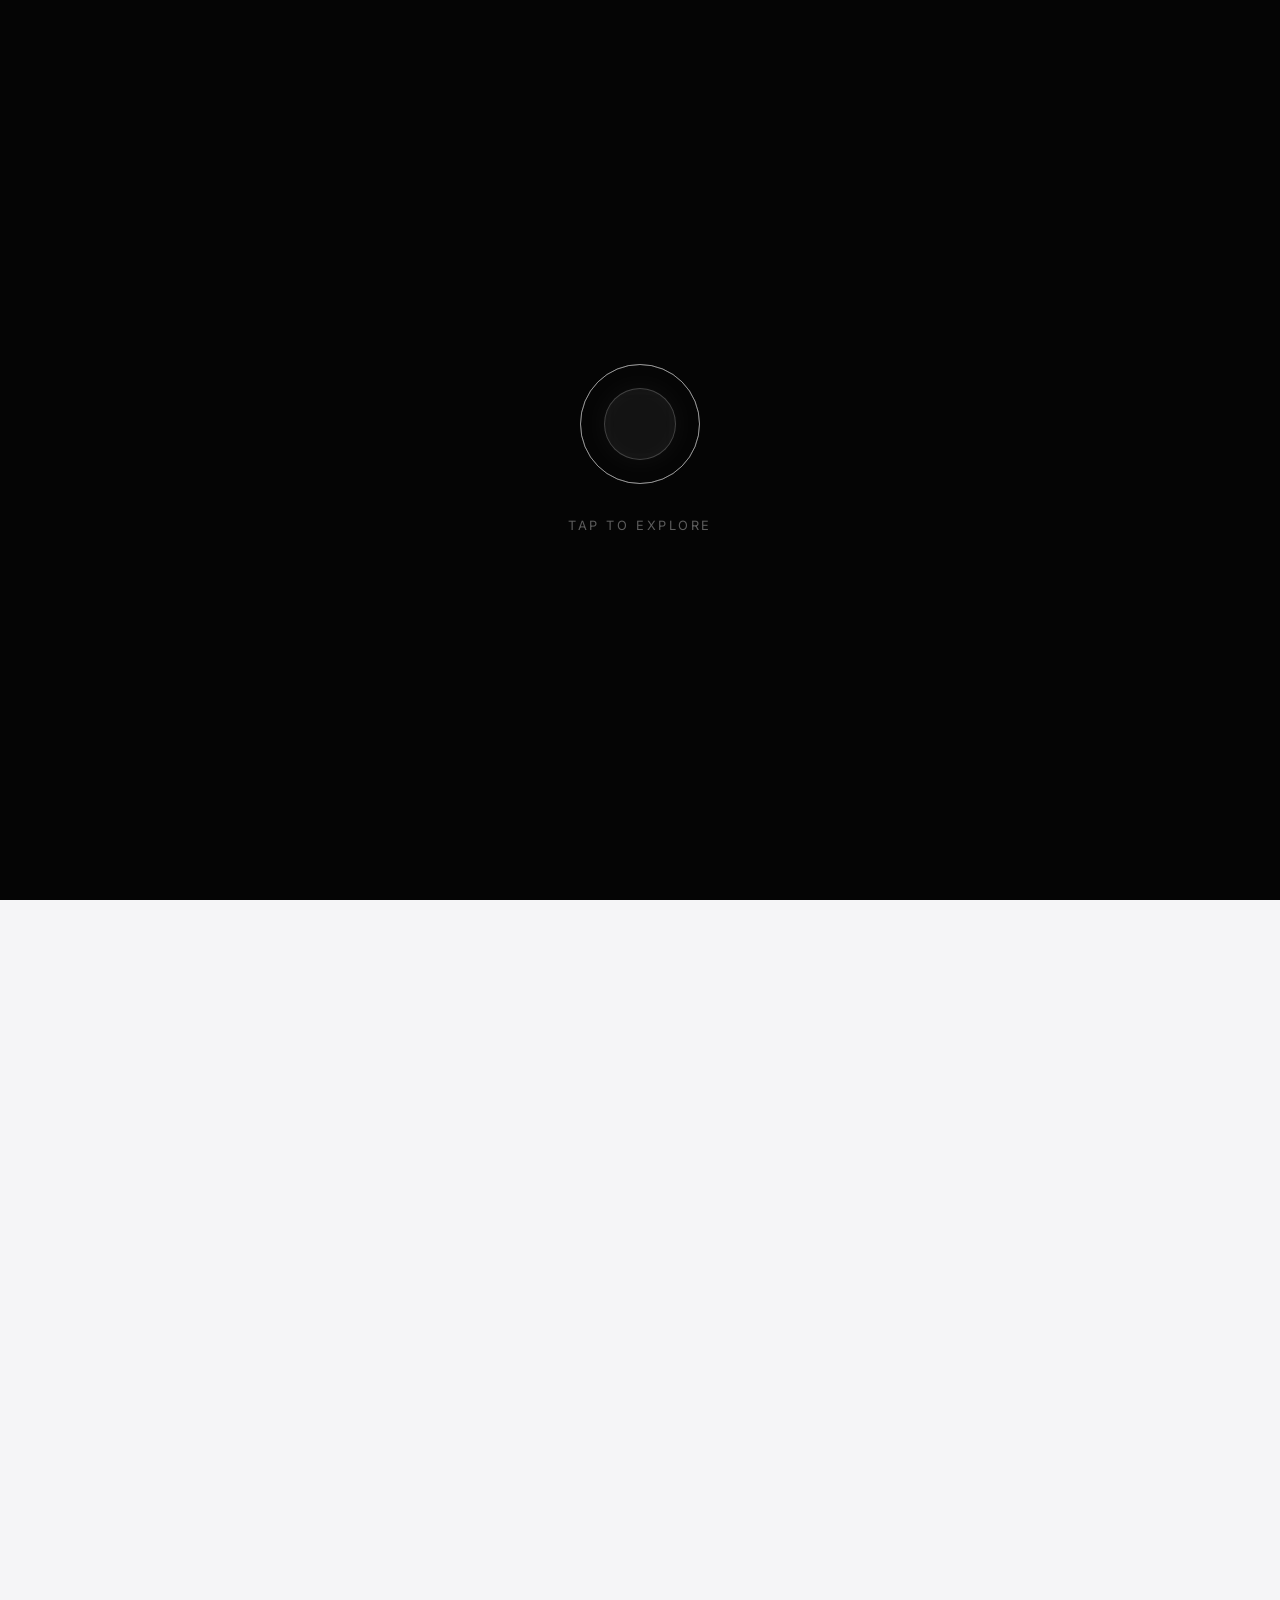
==== commit 70f80d90: "V1.5 add new project" ====
--- a/index.html
+++ b/index.html
@@ -149,8 +149,8 @@
                                 <span class="edu-gpa"><i class="ph ph-star-fill"></i> GPA 3.45 / 4.00</span>
                             </div>
                         </div>
-                        <h3 class="edu-univ">Dian Nuswantoro University</h3>
-                        <h4 class="edu-major">Bachelor of Informatics Engineering (S1 Teknik Informatika)</h4>
+                        <h3 class="edu-univ" data-tr="edu-univ-1">Dian Nuswantoro University</h3>
+                        <h4 class="edu-major" data-tr="edu-major-1">Bachelor of Informatics Engineering (S1 Teknik Informatika)</h4>
                         <p class="edu-desc" data-tr="edu-desc-1">
                             Studied core computer science principles, software engineering, algorithms, and computer
                             systems. Specialized independently and academically in <span class="edu-highlight">Front-End
@@ -223,7 +223,7 @@
                                 </div>
                             </div>
                             <h3 class="exp-role" data-tr="exp-role-2">Study Program Administration Staff</h3>
-                            <h4 class="exp-company"><i class="ph ph-buildings"></i> Agung Putra University</h4>
+                            <h4 class="exp-company" data-tr="exp-comp-apu"><i class="ph ph-buildings"></i> Agung Putra University</h4>
                             <p class="exp-desc" data-tr="exp-desc-2">
                                 Managed daily academic department administration including archiving and reporting.
                                 Coordinated agenda scheduling for faculty management, handled incoming/outgoing
@@ -256,7 +256,7 @@
                                 </div>
                             </div>
                             <h3 class="exp-role" data-tr="exp-role-3">LPPM Administration Staff & Cooperation (National)</h3>
-                            <h4 class="exp-company"><i class="ph ph-buildings"></i> Agung Putra University</h4>
+                            <h4 class="exp-company" data-tr="exp-comp-apu"><i class="ph ph-buildings"></i> Agung Putra University</h4>
                             <p class="exp-desc" data-tr="exp-desc-3">
                                 Assisted daily institutional research administration, managed document archiving and
                                 report preparation, provided executive support to research committees, and handled
@@ -324,6 +324,26 @@
                                 compliance tracking.</p>
                         </div>
                     </div>
+
+                    <!-- Project 3: Dynasty of War -->
+                    <div class="project-card liquid-project" id="project-dynasty-war">
+                        <div class="project-thumb-box">
+                            <img src="Assets/ProjectDynastyofWar/banner.png" alt="Dynasty of War - Tactical Turn-Based RPG"
+                                class="project-img" loading="lazy" decoding="async">
+                            <div class="project-img-overlay">
+                                <span class="action-pill" data-tr="pill-3"><i class="ph ph-corners-out"></i> Open Gallery Grid (4
+                                    Images)</span>
+                            </div>
+                        </div>
+                        <div class="project-details">
+                            <div class="project-tags">
+                                <span class="exp-tag">Game Development</span>
+                                <span class="exp-tag">C++ / OOP</span>
+                            </div>
+                            <h3 class="project-heading" data-tr="proj-head-3">Dynasty of War — Tactical Turn-Based RPG</h3>
+                            <p class="project-summary" data-tr="proj-sum-3">A tactical turn-based RPG console game engineered in C++ utilizing Object-Oriented Programming (OOP). Features dynamic combat mechanics, character class specialization, and randomized attribute boosters.</p>
+                        </div>
+                    </div>
                 </div>
         </section>
     </main>
@@ -434,6 +454,46 @@
                         <div class="gallery-cell" data-index="7"
                             data-caption="Questionnaire Campaign Management — Administrative panel allowing LPMI staff to create new survey periods, customize question banks, and set target respondent criteria.">
                             <img src="Assets/ProjectLpmiApu/7.png" alt="LPMI APU Screenshot 7" loading="lazy" decoding="async">
+                            <div class="cell-zoom-pill"><i class="ph ph-magnifying-glass-plus"></i> Zoom</div>
+                        </div>
+                    </div>
+                </div>
+            </div>
+        </div>
+
+        <!-- Project 3 Popup Modal (Galeri Dynasty of War) -->
+        <div id="modal-dynasty-war" class="project-modal-backdrop gallery-modal">
+            <div class="project-modal-glass">
+                <div class="project-modal-top">
+                    <div class="modal-title-area">
+                        <span class="exp-badge" data-tr="mod-badge-3"><i class="ph ph-images"></i> Documentation Gallery</span>
+                        <h3 data-tr="mod-head-3">Dynasty of War — Tactical Turn-Based RPG</h3>
+                    </div>
+                    <button class="modal-close-btn close-gallery-modal" aria-label="Close Gallery">
+                        <i class="ph ph-x"></i>
+                    </button>
+                </div>
+                <div class="project-modal-content">
+                    <p class="modal-desc" data-tr="mod-desc-3">Comprehensive gameplay and design concept walkthrough of Dynasty of War, a terminal-based strategy game built with C++ and object-oriented principles.</p>
+                    <div class="modal-gallery-grid">
+                        <div class="gallery-cell" data-index="0"
+                            data-caption="Title Banner & Concept Artwork — Cinematic fantasy illustration embodying the dark tactical atmosphere of Dynasty of War, featuring the game's core warrior classes.">
+                            <img src="Assets/ProjectDynastyofWar/banner.png" alt="Dynasty of War Banner" loading="lazy" decoding="async">
+                            <div class="cell-zoom-pill"><i class="ph ph-magnifying-glass-plus"></i> Zoom</div>
+                        </div>
+                        <div class="gallery-cell" data-index="1"
+                            data-caption="Character Class Selection Screen — Concept UI showcasing the 4 distinct playable classes: Ogre, Knight, Mage, and Swordsman, each engineered with unique base HP, Attack, and Defense stats.">
+                            <img src="Assets/ProjectDynastyofWar/classes.png" alt="Dynasty of War Classes UI" loading="lazy" decoding="async">
+                            <div class="cell-zoom-pill"><i class="ph ph-magnifying-glass-plus"></i> Zoom</div>
+                        </div>
+                        <div class="gallery-cell" data-index="2"
+                            data-caption="Turn-Based Combat Command HUD — Action menu interface where players execute strategic moves against enemy AI, choosing between Attack, Attack Up (+1 to +3), Defense Up, or Heal.">
+                            <img src="Assets/ProjectDynastyofWar/combat.png" alt="Dynasty of War Combat Concept" loading="lazy" decoding="async">
+                            <div class="cell-zoom-pill"><i class="ph ph-magnifying-glass-plus"></i> Zoom</div>
+                        </div>
+                        <div class="gallery-cell" data-index="3"
+                            data-caption="C++ Terminal & Core Engine Execution — View of the backend C++ source code structure and real-time command-line battle execution console utilizing Object-Oriented architecture.">
+                            <img src="Assets/ProjectDynastyofWar/terminal.png" alt="Dynasty of War Terminal Log" loading="lazy" decoding="async">
                             <div class="cell-zoom-pill"><i class="ph ph-magnifying-glass-plus"></i> Zoom</div>
                         </div>
                     </div>
